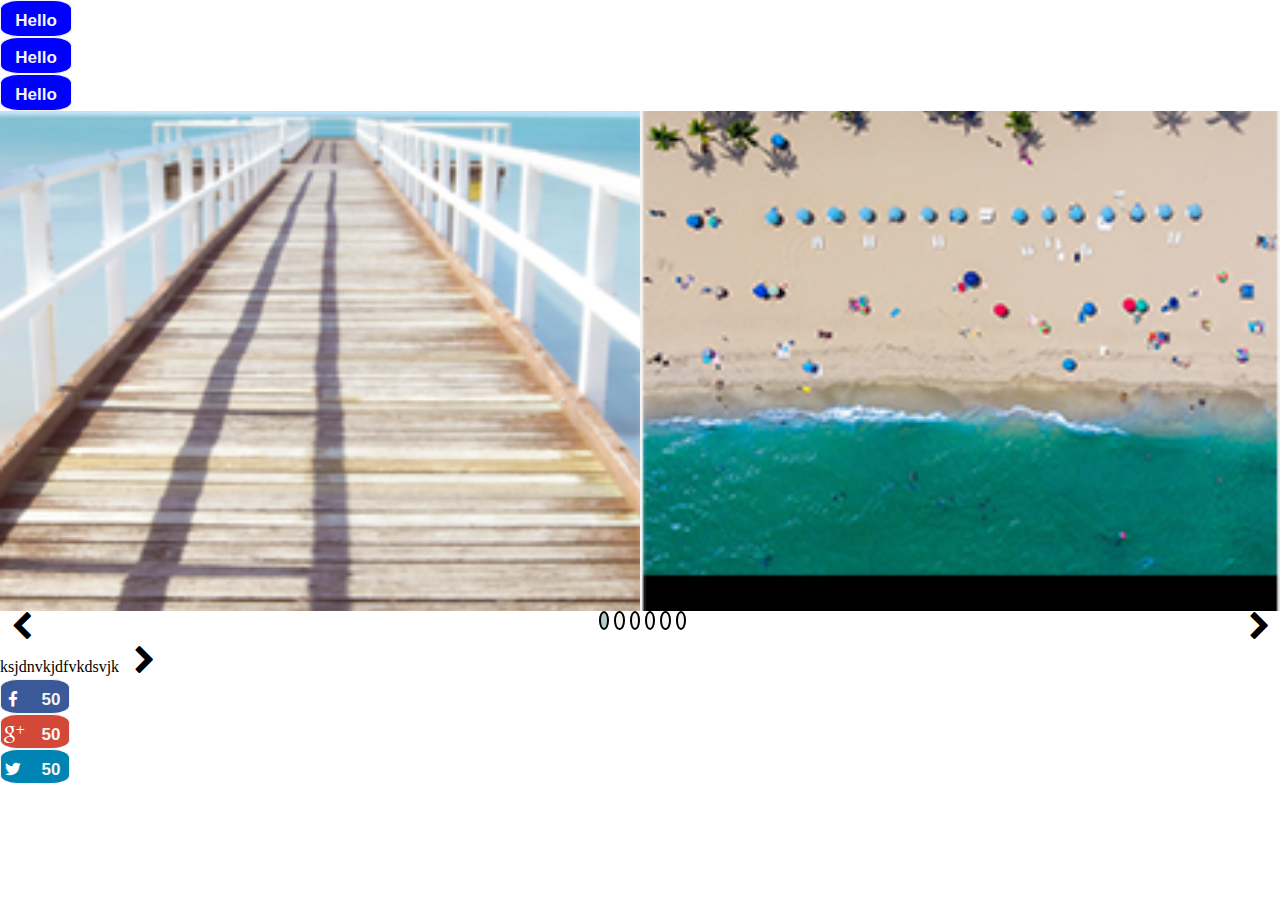
==== index.html @ 5ac3c7b3 "css for slider having dots and arrows is done" ====
<!DOCTYPE html>
<html lang="en">
<head>
	<meta charset="UTF-8">
	<title>Document</title>
	<link rel="stylesheet" href="css/soha.css">
	<link rel="stylesheet" href="css/SohaFontello.css">
</head>
<body>
<div class="mybutton">Hello</div>
<div class="mybutton">Hello</div>

<div class="mybutton">Hello</div>


	<div class="myslider" data-show-slides=2  data-arrows="true" data-dots="true">
		<div class="images_container" >
			<div class="slide" style="background-image: url(img/blog/post1.png)"></div>
			<div class="slide" style="background-image: url(img/blog/post2.png)"></div>
			<div class="slide" style="background-image: url(img/blog/post3.png)"></div>
			<div class="slide" style="background-image: url(img/blog/post4.png)"></div>
			<div class="slide" style="background-image: url(img/blog/post5.png)"></div>
			<div class="slide" style="background-image: url(img/blog/post5.png)"></div>

 </div></div>
	<div>
		ksjdnvkjdfvkdsvjk
		<i class="icon-right-open"></i>
	</div>
<!-- Facebook button -->
	<button class="mybutton facebook">
	<i class="icon-facebook white"></i><span class="button-span">50</span>
	<div class="clear"></div>
	</button>
<!-- end of facebook button -->

<!-- Google button -->
	<button class="mybutton google">
	<i class="icon-gplus white"></i><span class="button-span">50</span>
	<div class="clear"></div>
	</button>
<!-- end of facebook button -->

<!-- Twitter button -->
	<button class="mybutton twitter">
	<i class="icon-twitter white"></i><span class="button-span">50</span>
	<div class="clear"></div>
	</button>
<!-- end of facebook button -->

	<script src="js/jquery.js"></script>
	<script src="js/soha.js"></script>
</body>
</html>
---- css/soha.css ----
.myslider{
	overflow: hidden;
}

*{
	padding: 0 0 ;
	margin:  0 0;
}
.images_container{
	position: relative;
	transition: right .7s;
	right: 0;
}

.slide{
	float: left;
	height: 500px;
	background-size: cover;
	background-position: 50%;
	display: inline;
/*	margin-left: 1%;*/
}

.clear{
	clear: both;
}

.slider_nav{
	text-align: center;
	margin-top: 10px;
}

button{
	font-size: 20px;
}

.button--secondary{
	background: white;
	color: red;
}
/*css of dots */
ol{
        list-style= none;
        width:100%;
    }
    ol li{
        background: #888;
        border-radius: 50%;
        display: inline-block;
        width:20px;
        height:20px;
        cursor: pointer;
    }

.mybutton{
	display:block;
    width:70px;
    height:35px;
    line-height:40px;
    border: 1px solid;
	vertical-align: middle;
    border-radius: 25% ;
    color:#f5f5f5;
    text-align:center;
    text-decoration:none;
    background: blue;
    font-size:17px;
    font-weight:bold;
    font-family: Arial, Helvetica, sans-serif;

}

button.facebook{
	background-color: #3b5998;
}
button.twitter{
	background-color: #0084b4;
}
button.google{
	background-color: #d34836;
}

i.white {
	color:white;
	float: left;
}
.button-span{
	margin-left: 8px;
}

.slider-right-button1{
	height: 30px;
	width: 30px;
	border:1px solid black;
	border-radius: 50%;
	opacity: 0.5;
	background-color: grey;
	margin-left: 10px;

}
.slider-left-button1{

}
i.icon-right-circle{
	background-color: white;
	font-size: 40px;
	position: absolute;
	left:75%;
	transform: translateX(-50%);
	-webkit-transform: translateX(-50%);

}
i.icon-right-open{
	font-size: 30px;
}

i.icon-left-open{
	font-size: 30px;
}
.arrows-holder{
	 position:relative;
	 opacity: 0.5;

}

/******* css of dots ****/
.ol-dots{	 
        display: inline;
        margin-top: 10px;
        
    }
 .li-dots{
        background: #f5f5f0;
        border: 2px solid #000;
        border-radius: 100%;
        display: inline-block;
        width:0.5%;
        height:15px;
        cursor: pointer;
        margin-left: 5px;
    }
    .wrapper {
        text-align: center;
        position: relative;
        border-top: 1px;
    }
/*   end of dots css*/
.prev{
	display: inline;
	float: left;
}
.next{
	display: inline;
	float: right;
}
---- css/SohaFontello.css ----
@font-face {
  font-family: 'fontello';
  src: url('../font/fontello.eot?43782240');
  src: url('../font/fontello.eot?43782240#iefix') format('embedded-opentype'),
       url('../font/fontello.woff2?43782240') format('woff2'),
       url('../font/fontello.woff?43782240') format('woff'),
       url('../font/fontello.ttf?43782240') format('truetype'),
       url('../font/fontello.svg?43782240#fontello') format('svg');
  font-weight: normal;
  font-style: normal;
}
/* Chrome hack: SVG is rendered more smooth in Windozze. 100% magic, uncomment if you need it. */
/* Note, that will break hinting! In other OS-es font will be not as sharp as it could be */
/*
@media screen and (-webkit-min-device-pixel-ratio:0) {
  @font-face {
    font-family: 'fontello';
    src: url('../font/fontello.svg?43782240#fontello') format('svg');
  }
}
*/
 
 [class^="icon-"]:before, [class*=" icon-"]:before {
  font-family: "fontello";
  font-style: normal;
  font-weight: normal;
  speak: none;
 
  display: inline-block;
  text-decoration: inherit;
  width: 1em;
  margin-right: .2em;
  text-align: center;
  /* opacity: .8; */
 
  /* For safety - reset parent styles, that can break glyph codes*/
  font-variant: normal;
  text-transform: none;
 
  /* fix buttons height, for twitter bootstrap */
  line-height: 1em;
 
  /* Animation center compensation - margins should be symmetric */
  /* remove if not needed */
  margin-left: .2em;
 
  /* you can be more comfortable with increased icons size */
  /* font-size: 120%; */
 
  /* Font smoothing. That was taken from TWBS */
  -webkit-font-smoothing: antialiased;
  -moz-osx-font-smoothing: grayscale;
 
  /* Uncomment for 3D effect */
  /* text-shadow: 1px 1px 1px rgba(127, 127, 127, 0.3); */
}
 
.icon-google:before { content: '\e800'; } /* '' */
.icon-gplus:before { content: '\e801'; } /* '' */
.icon-right-circle:before { content: '\e802'; } /* '' */
.icon-left-circle:before { content: '\e803'; } /* '' */
.icon-right-open:before { content: '\e804'; } /* '' */
.icon-left-open:before { content: '\e805'; } /* '' */
.icon-facebook:before { content: '\f09a'; } /* '' */
.icon-twitter:before { content: '\f309'; } /* '' */
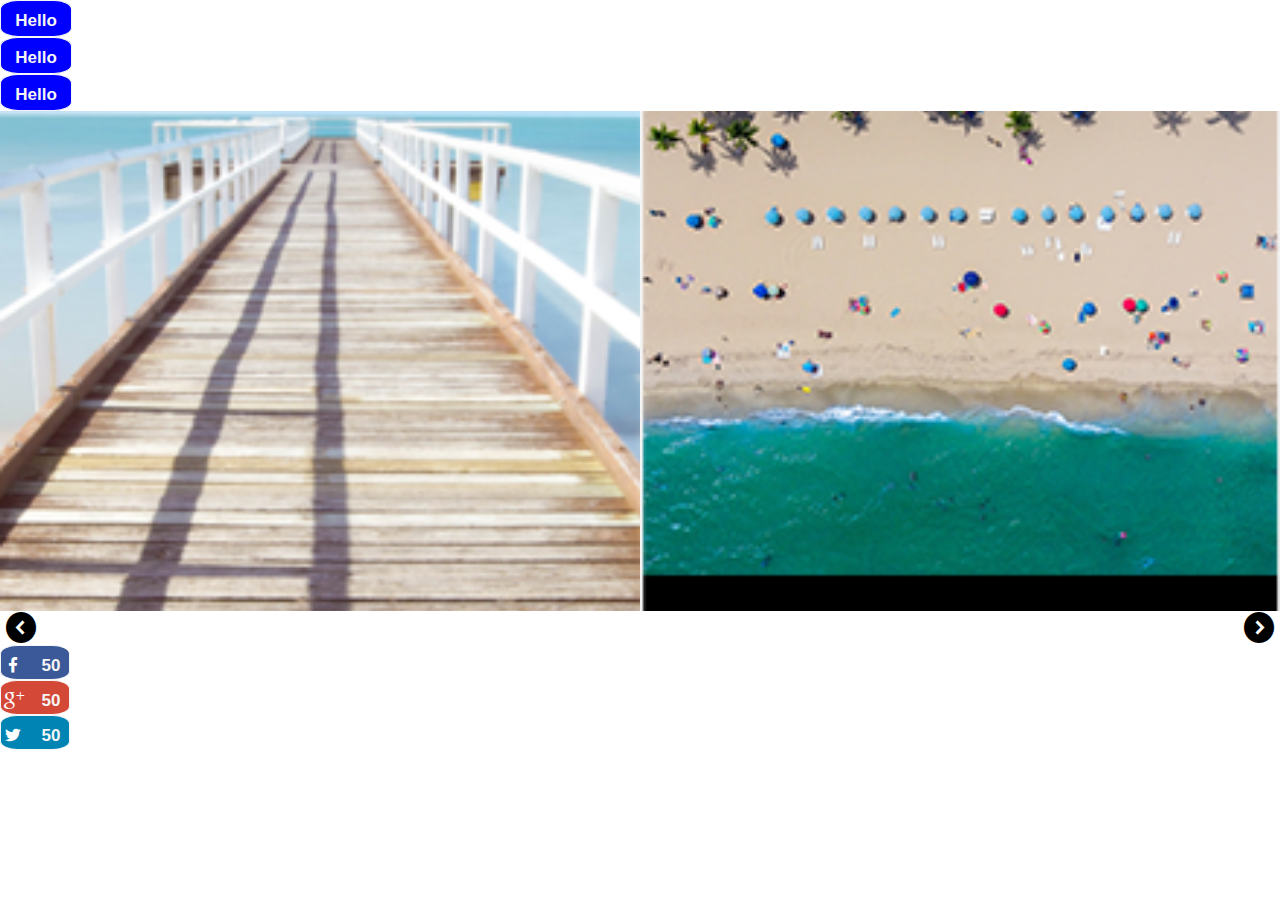
==== commit b8393696: "fixed the shape of the slider buttons" ====
--- a/index.html
+++ b/index.html
@@ -13,7 +13,8 @@
 <div class="mybutton">Hello</div>
 
 
-	<div class="myslider" data-show-slides=2  data-arrows="true" data-dots="true">
+	<div class="myslider" data-show-slides=2  data-arrows='true'>
+	<!-- data-arrows='true' data-dots='true' -->
 		<div class="images_container" >
 			<div class="slide" style="background-image: url(img/blog/post1.png)"></div>
 			<div class="slide" style="background-image: url(img/blog/post2.png)"></div>
@@ -22,11 +23,11 @@
 			<div class="slide" style="background-image: url(img/blog/post5.png)"></div>
 			<div class="slide" style="background-image: url(img/blog/post5.png)"></div>
 
- </div></div>
-	<div>
-		ksjdnvkjdfvkdsvjk
-		<i class="icon-right-open"></i>
-	</div>
+ </div>
+<!--  		<div class='slider_nav'><i class='prev icon-left-circle'></i><i class='next icon-right-circle'></i></div>
+ -->
+ </div>
+	
 <!-- Facebook button -->
 	<button class="mybutton facebook">
 	<i class="icon-facebook white"></i><span class="button-span">50</span>
--- a/css/soha.css
+++ b/css/soha.css
@@ -20,6 +20,7 @@
 	display: inline;
 /*	margin-left: 1%;*/
 }
+
 
 .clear{
 	clear: both;
@@ -102,12 +103,21 @@
 
 }
 i.icon-right-circle{
-	background-color: white;
-	font-size: 40px;
-	position: absolute;
+/*	background-color: white;
+*/	font-size: 30px;
+	/*position: absolute;
 	left:75%;
 	transform: translateX(-50%);
-	-webkit-transform: translateX(-50%);
+	-webkit-transform: translateX(-50%);*/
+
+}
+i.icon-left-circle{
+/*	background-color: white;
+*/	font-size: 30px;
+	/*position: absolute;
+	left:75%;
+	transform: translateX(-50%);
+	-webkit-transform: translateX(-50%);*/
 
 }
 i.icon-right-open{
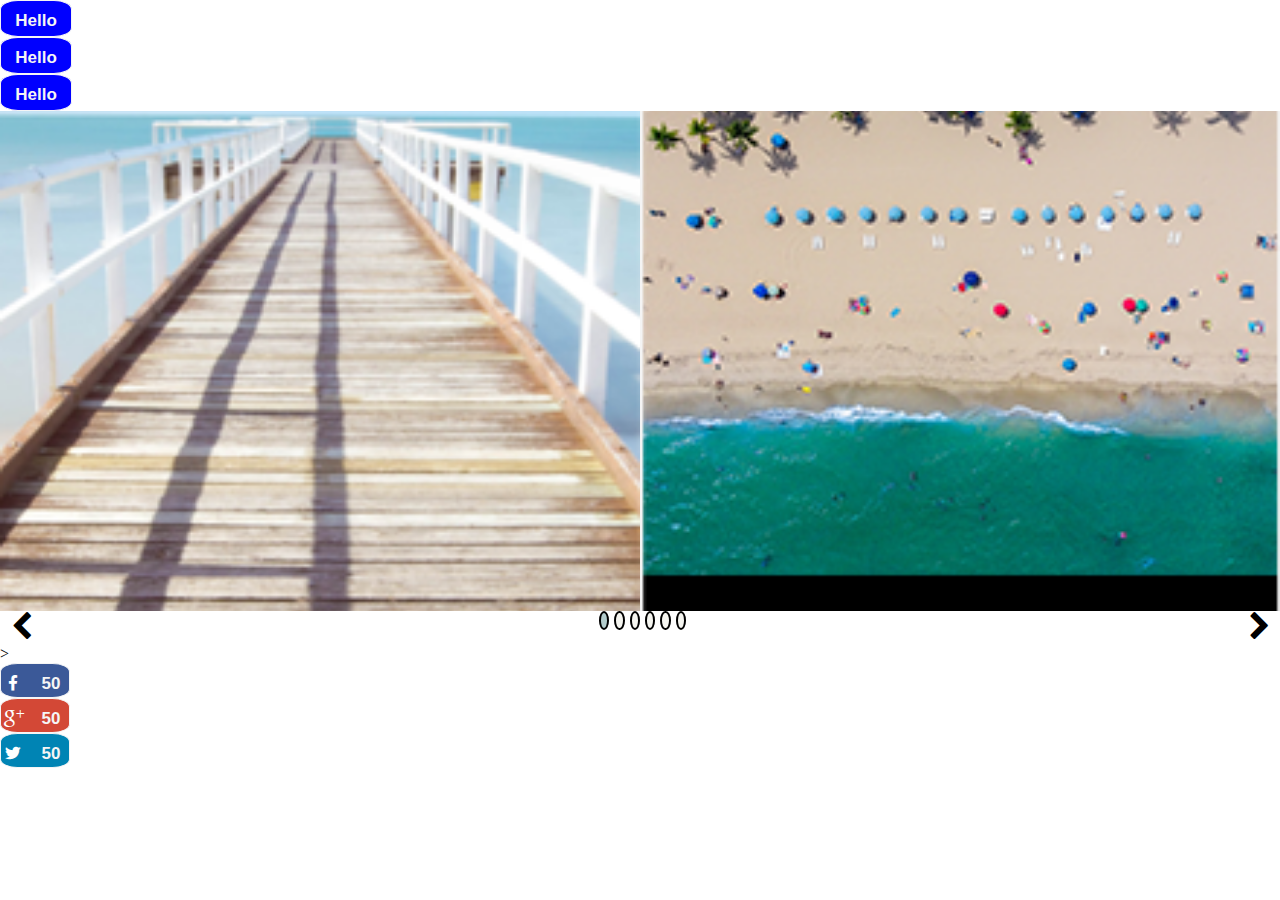
==== commit f82c5d5f: "the arrows alingnment in sliders with arrows only is fixed" ====
--- a/index.html
+++ b/index.html
@@ -13,8 +13,10 @@
 <div class="mybutton">Hello</div>
 
 
-	<div class="myslider" data-show-slides=2  data-arrows='true'>
+	<div class="myslider" data-show-slides=2  data-arrows='true' data-dots='true'>
 	<!-- data-arrows='true' data-dots='true' -->
+<!-- 	 		<div class='slider_nav'><i class='prev icon-left-circle'></i><i class='next icon-right-circle'></i></div>
+ -->
 		<div class="images_container" >
 			<div class="slide" style="background-image: url(img/blog/post1.png)"></div>
 			<div class="slide" style="background-image: url(img/blog/post2.png)"></div>
@@ -23,9 +25,9 @@
 			<div class="slide" style="background-image: url(img/blog/post5.png)"></div>
 			<div class="slide" style="background-image: url(img/blog/post5.png)"></div>
 
- </div>
+ </div></div>>
 <!--  		<div class='slider_nav'><i class='prev icon-left-circle'></i><i class='next icon-right-circle'></i></div>
- -->
+
  </div>
 	
 <!-- Facebook button -->
--- a/css/soha.css
+++ b/css/soha.css
@@ -1,5 +1,6 @@
 .myslider{
 	overflow: hidden;
+	position: relative;
 }
 
 *{
@@ -29,6 +30,10 @@
 .slider_nav{
 	text-align: center;
 	margin-top: 10px;
+	position: absolute;
+    top: 40%;
+    width: 100%;
+    z-index: 1000;
 }
 
 button{
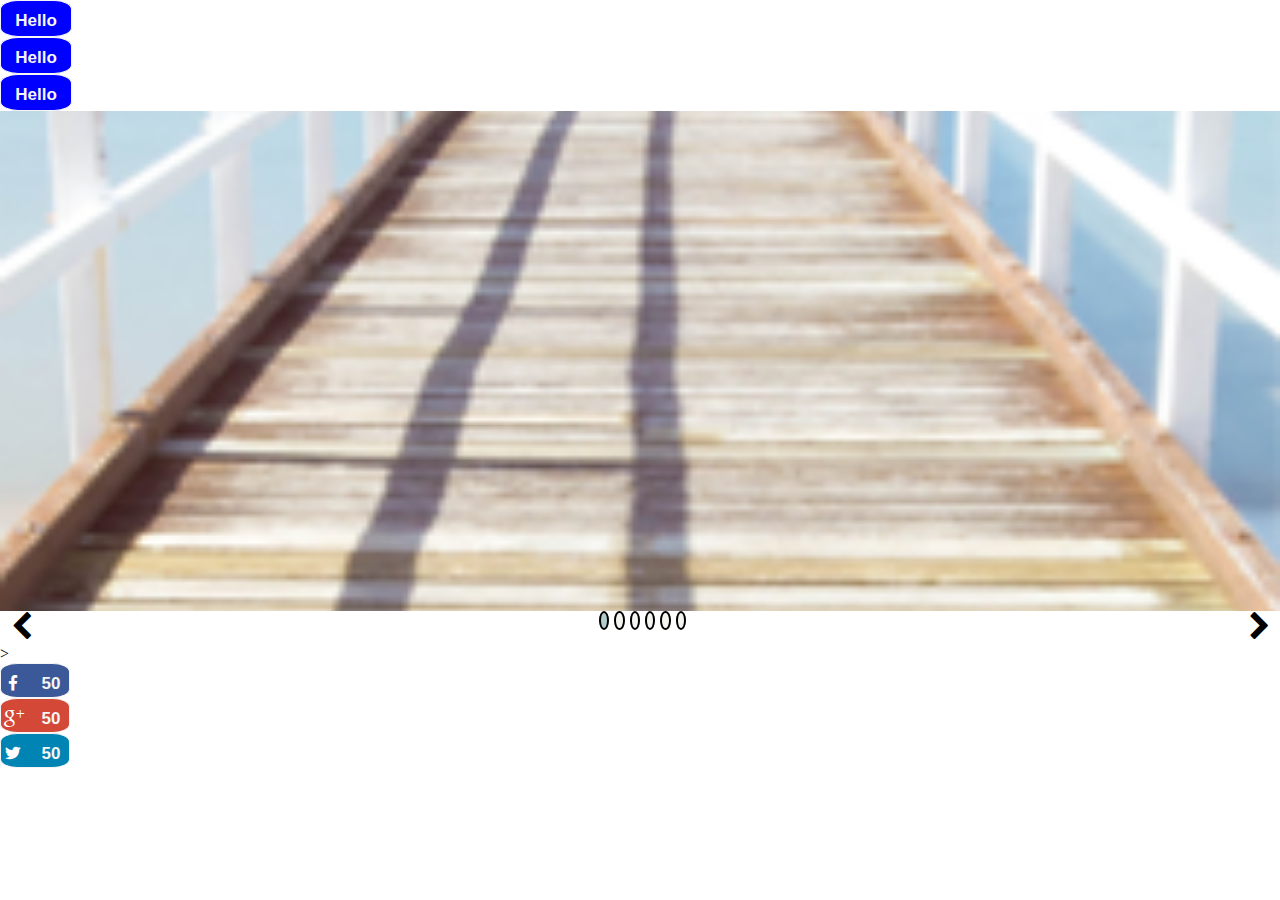
==== commit 57e2f43b: "slider is ready to be used" ====
--- a/index.html
+++ b/index.html
@@ -13,7 +13,7 @@
 <div class="mybutton">Hello</div>
 
 
-	<div class="myslider" data-show-slides=2  data-arrows='true' data-dots='true'>
+	<div class="myslider" data-show-slides=1  data-arrows='true' data-dots='true'>
 	<!-- data-arrows='true' data-dots='true' -->
 <!-- 	 		<div class='slider_nav'><i class='prev icon-left-circle'></i><i class='next icon-right-circle'></i></div>
  -->
--- a/css/soha.css
+++ b/css/soha.css
@@ -22,7 +22,7 @@
 /*	margin-left: 1%;*/
 }
 
-
+s
 .clear{
 	clear: both;
 }
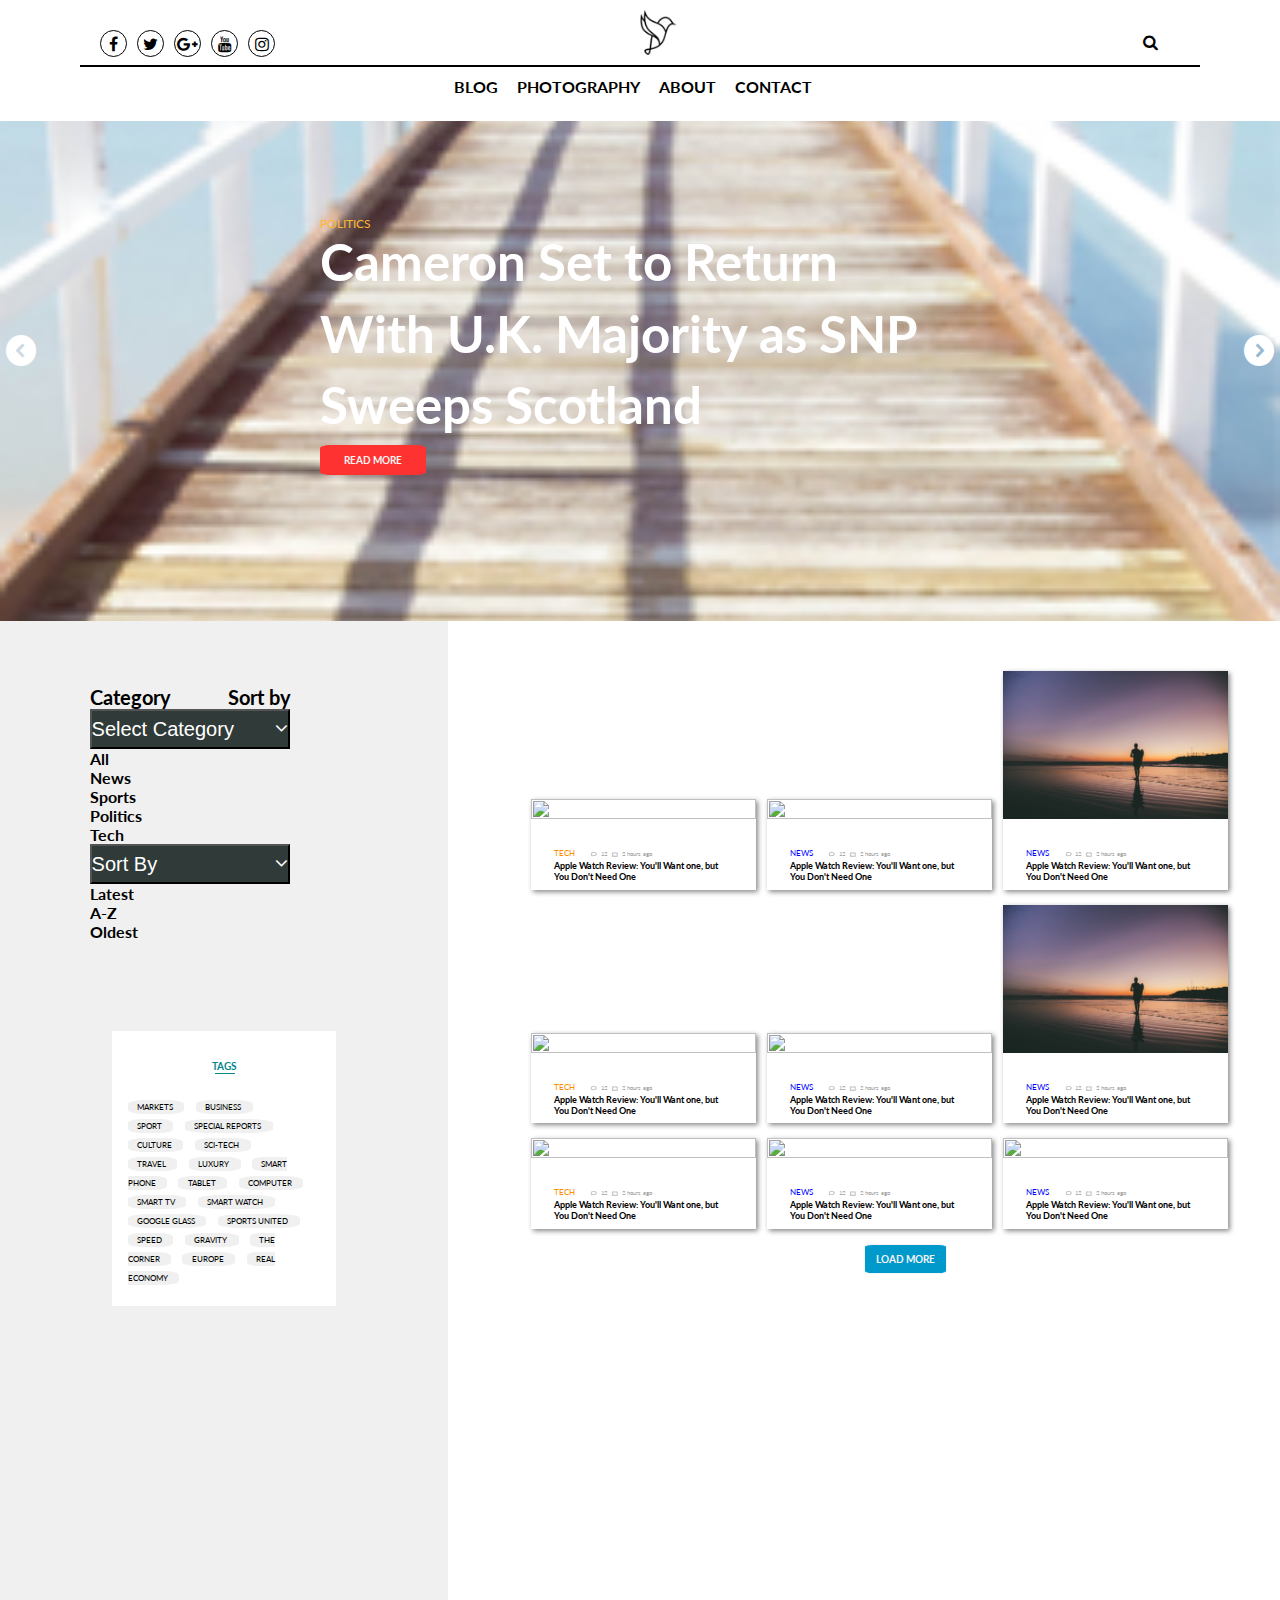
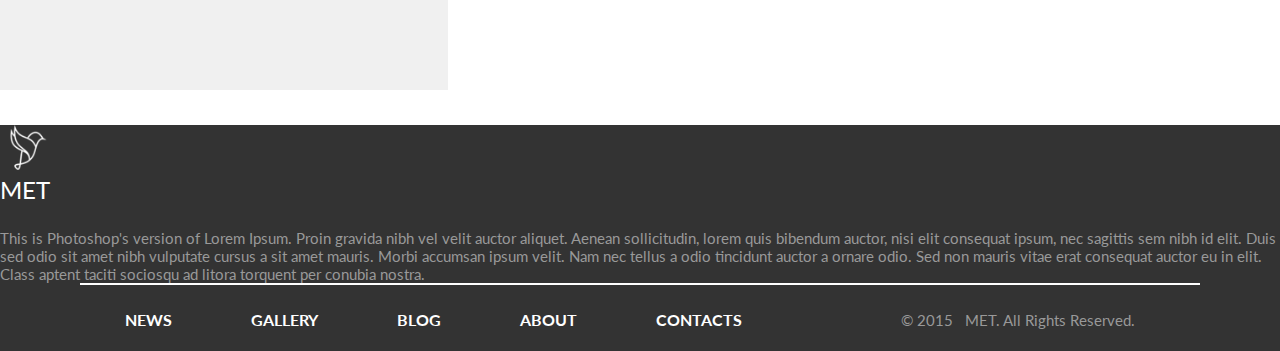
==== commit 5a38b4c4: "blog" ====
--- a/index.html
+++ b/index.html
@@ -1,57 +1,267 @@
 <!DOCTYPE html>
-<html lang="en">
-<head>
-	<meta charset="UTF-8">
-	<title>Document</title>
-	<link rel="stylesheet" href="css/soha.css">
-	<link rel="stylesheet" href="css/SohaFontello.css">
-</head>
-<body>
-<div class="mybutton">Hello</div>
-<div class="mybutton">Hello</div>
-
-<div class="mybutton">Hello</div>
-
-
-	<div class="myslider" data-show-slides=1  data-arrows='true' data-dots='true'>
-	<!-- data-arrows='true' data-dots='true' -->
-<!-- 	 		<div class='slider_nav'><i class='prev icon-left-circle'></i><i class='next icon-right-circle'></i></div>
+<html>
+
+  <head>
+    <meta charset="utf-8">
+    <title>Dropdown Menu</title>
+        <meta http-equiv="x-ua-compatible" content="ie=edge">
+    <meta name="viewport" content="width=device-width, initial-scale=1.0">
+      <link rel="stylesheet" href="https://www.w3schools.com/lib/w3.css">
+    <link rel="stylesheet" href="https://cdnjs.cloudflare.com/ajax/libs/font-awesome/4.7.0/css/font-awesome.min.css">
+    <link rel="stylesheet" href="css/foundation.css">
+    <link rel="stylesheet" href="css/menrit.css">
+    <link rel="stylesheet" href="css/soha.css">
+    <link rel="stylesheet" href="css/menna.css">
+    <link rel="stylesheet" href="css/amir.css">
+    <link rel="stylesheet" href="css/SohaFontello.css">
+    <link rel="stylesheet" href="fontAwesome/css/font-awesome.min.css">
+    <link rel="stylesheet" href="font-awesome/css/font-awesome.css">
+    <link rel="stylesheet" href="fontello-cf40e9a6/css/fontello.css">
+    <link href="https://fonts.googleapis.com/css?family=Lato" rel="stylesheet">
+  </head>
+
+  <body>
+  <div class="header">
+  <div class="header__social-list">
+    <div class="header__social-item"><a href="" class="fa fa-facebook" aria-hidden="true"></a></div>
+    <div class="header__social-item"><a href="" class="fa fa-twitter" aria-hidden="true"></a></div>
+    <div class="header__social-item"><a href="" class="fa fa-google-plus" aria-hidden="true"></a></div>
+    <div class="header__social-item"><a href="" class="fa fa-youtube" aria-hidden="true"></a></div>
+    <div class="header__social-item"><a href="" class="fa fa-instagram" aria-hidden="true"></a></div>
+  </div>
+  <div class="header__search">
+    <span class="fa fa-search header__search-icon" aria-hidden="true"></span>
+    <input type="search" class="header__search-input"/>
+  </div>
+  <div class="logo logo--header"></div>
+  <div class="line-separator line-separator--header"></div>
+  <div class="header__links">
+    <a class="header__links-item">BLOG</a>
+    <a class="header__links-item">PHOTOGRAPHY</a>
+    <a class="header__links-item">ABOUT</a>
+    <a class="header__links-item">CONTACT</a>
+  </div>
+</div>
+
+  <div class="myslider" data-show-slides=1  data-arrows='true'>
+  <!-- data-arrows='true' data-dots='true' -->
+<!--      <div class='slider_nav'><i class='prev icon-left-circle'></i><i class='next icon-right-circle'></i></div>
  -->
-		<div class="images_container" >
-			<div class="slide" style="background-image: url(img/blog/post1.png)"></div>
-			<div class="slide" style="background-image: url(img/blog/post2.png)"></div>
-			<div class="slide" style="background-image: url(img/blog/post3.png)"></div>
-			<div class="slide" style="background-image: url(img/blog/post4.png)"></div>
-			<div class="slide" style="background-image: url(img/blog/post5.png)"></div>
-			<div class="slide" style="background-image: url(img/blog/post5.png)"></div>
-
- </div></div>>
-<!--  		<div class='slider_nav'><i class='prev icon-left-circle'></i><i class='next icon-right-circle'></i></div>
-
- </div>
-	
-<!-- Facebook button -->
-	<button class="mybutton facebook">
-	<i class="icon-facebook white"></i><span class="button-span">50</span>
-	<div class="clear"></div>
-	</button>
-<!-- end of facebook button -->
-
-<!-- Google button -->
-	<button class="mybutton google">
-	<i class="icon-gplus white"></i><span class="button-span">50</span>
-	<div class="clear"></div>
-	</button>
-<!-- end of facebook button -->
-
-<!-- Twitter button -->
-	<button class="mybutton twitter">
-	<i class="icon-twitter white"></i><span class="button-span">50</span>
-	<div class="clear"></div>
-	</button>
-<!-- end of facebook button -->
-
-	<script src="js/jquery.js"></script>
-	<script src="js/soha.js"></script>
-</body>
-</html>+    <div class="images_container" >
+      <div class="slide" style="background-image: url(img/blog/post1.png)">
+      <div class="text-margin">
+        <p class="orange">POLITICS</p>
+        <h1 class ="white-font white-font--margin">Cameron Set to Return</h1>
+        <h1 class = "white-font"> With U.K. Majority as SNP 
+        <h1 class = "white-font">Sweeps Scotland</h1>
+        <button class = "mybutton mybutton--red">READ MORE</button>
+        </div>
+      </div>
+      <div class="slide" style="background-image: url(img/blog/post2.png)"></div>
+      <div class="slide" style="background-image: url(img/blog/post3.png)">
+        <div class="text-margin">
+        <p class="orange">POLITICS</p>
+        <h1 class ="white-font white-font--margin">Cameron Set to Return</h1>
+        <h1 class = "white-font"> With U.K. Majority as SNP 
+        <h1 class = "white-font">Sweeps Scotland</h1>
+        <button class = "mybutton mybutton--red">READ MORE</button>
+        </div>
+      </div>
+      <div class="slide" style="background-image: url(img/blog/post4.png)">
+        <div class="text-margin">
+        <p class="orange">POLITICS</p>
+        <h1 class ="white-font white-font--margin">Cameron Set to Return</h1>
+        <h1 class = "white-font"> With U.K. Majority as SNP 
+        <h1 class = "white-font">Sweeps Scotland</h1>
+        <button class = "mybutton mybutton--red">READ MORE</button>
+        </div>
+      </div>
+      <div class="slide" style="background-image: url(img/blog/post5.png)"></div>
+      <div class="slide" style="background-image: url(img/blog/post5.png)"></div>
+
+ </div></div>
+
+  <div class="clear"></div>
+
+<div class="left-bar">
+<div class = "drop">
+  <h3>Category</h3>
+  <h3>Sort by</h3>
+    <div class="dropdown ">
+      <div class="btn ">
+        <button class="dropbtn " data-modal-btn="btn1">Select Category
+      </button>   
+
+      </div>
+
+      <ul class="dropdownlist" data-modal="btn1">
+        <li><a >All</a></li>
+        <li><a >News</a></li>
+        <li><a >Sports</a></li>
+        <li><a >Politics</a></li>
+        <li><a >Tech</a></li>
+      </ul>
+    </div>
+
+    <div class="dropdown dropdown--right">
+      <div class="btn ">
+        <button class="dropbtn" data-modal-btn="btn2">Sort By
+      </button>    <div class ="clear"></div>
+
+      </div>
+
+      <ul class="dropdownlist" data-modal="btn2">
+        <li><a >Latest</a></li>
+        <li><a>A-Z</a></li>
+        <li><a>Oldest</a></li>
+        <!-- <li><a href="#">Politics</a></li>
+        <li><a href="#">Tech</a></li> -->
+      </ul>
+    </div>
+    <div class ="clear"></div>
+    </div>
+<div class ="tag">
+    <p class = "tag__title">TAGS</p>
+    <div class = "tag__center">
+    <span class ="tag__oval">MARKETS</span>
+    <span class ="tag__oval">BUSINESS</span>
+    <span class ="tag__oval">SPORT</span>
+    <span class ="tag__oval">SPECIAL REPORTS</span>
+    <span class ="tag__oval">CULTURE</span>
+    <span class ="tag__oval">SCI-TECH</span>
+    <span class ="tag__oval">TRAVEL</span>
+    <span class ="tag__oval">LUXURY</span>
+    <span class ="tag__oval">SMART PHONE</span>
+    <span class ="tag__oval">TABLET</span>
+    <span class ="tag__oval">COMPUTER</span>
+    <span class ="tag__oval">SMART TV</span>
+    <span class ="tag__oval">SMART WATCH</span>
+    <span class ="tag__oval">GOOGLE GLASS</span>
+    <span class ="tag__oval">SPORTS UNITED</span>
+    <span class ="tag__oval">SPEED</span>
+    <span class ="tag__oval">GRAVITY</span>
+    <span class ="tag__oval">THE CORNER</span>
+    <span class ="tag__oval">EUROPE</span>
+    <span class ="tag__oval">REAL ECONOMY</span>
+    </div>
+  </div>
+
+  </div>
+  <div class= "right-bar">
+      <div class="tiles">
+  <div class = "tiles__tile tiles__tile--blog">
+    <img class = "tile__img" src="img/img1.jpg" alt="">
+    <ul class = "tile__ul tile__ul--blog">
+      <li class = "ul__li ul__li--type">TECH</li>
+      <li class = "ul__li ul__li--details icon-comment"> 12</li>
+      <li class = "ul__li ul__li--details icon-calendar"> 2 hours ago</li>
+    </ul>
+    <p class = "tile__p tile__p--blog">Apple Watch Review: You'll Want one, but You Don't Need One</p>
+  </div>
+    <div class = "tiles__tile tiles__tile--blog">
+    <img class = "tile__img" src="img/img2.jpg" alt="">
+    <ul class = "tile__ul tile__ul--blog">
+      <li class = "ul__li ul__li--type">NEWS</li>
+      <li class = "ul__li ul__li--details icon-comment"> 12</li>
+      <li class = "ul__li ul__li--details icon-calendar"> 2 hours ago</li>
+    </ul>
+    <p class = "tile__p tile__p--blog">Apple Watch Review: You'll Want one, but You Don't Need One</p>
+  </div>
+    <div class = "tiles__tile tiles__tile--blog">
+    <img class = "tile__img" src="img/img3.jpg" alt="">
+    <ul class = "tile__ul tile__ul--blog">
+      <li class = "ul__li ul__li--type">NEWS</li>
+      <li class = "ul__li ul__li--details icon-comment"> 12</li>
+      <li class = "ul__li ul__li--details icon-calendar"> 2 hours ago</li>
+    </ul>
+    <p class = "tile__p tile__p--blog">Apple Watch Review: You'll Want one, but You Don't Need One</p>
+  </div>
+      <div class = "tiles__tile tiles__tile--blog">
+    <img class = "tile__img" src="img/img4.jpg" alt="">
+    <ul class = "tile__ul tile__ul--blog">
+      <li class = "ul__li ul__li--type">TECH</li>
+      <li class = "ul__li ul__li--details icon-comment"> 12</li>
+      <li class = "ul__li ul__li--details icon-calendar"> 2 hours ago</li>
+    </ul>
+    <p class = "tile__p tile__p--blog">Apple Watch Review: You'll Want one, but You Don't Need One</p>
+  </div>
+      <div class = "tiles__tile tiles__tile--blog">
+    <img class = "tile__img" src="img/img2.jpg" alt="">
+    <ul class = "tile__ul tile__ul--blog">
+      <li class = "ul__li ul__li--type">NEWS</li>
+      <li class = "ul__li ul__li--details icon-comment"> 12</li>
+      <li class = "ul__li ul__li--details icon-calendar"> 2 hours ago</li>
+    </ul>
+    <p class = "tile__p tile__p--blog">Apple Watch Review: You'll Want one, but You Don't Need One</p>
+  </div>
+      <div class = "tiles__tile tiles__tile--blog">
+    <img class = "tile__img" src="img/img3.jpg" alt="">
+    <ul class = "tile__ul tile__ul--blog">
+      <li class = "ul__li ul__li--type">NEWS</li>
+      <li class = "ul__li ul__li--details icon-comment"> 12</li>
+      <li class = "ul__li ul__li--details icon-calendar"> 2 hours ago</li>
+    </ul>
+    <p class = "tile__p tile__p--blog">Apple Watch Review: You'll Want one, but You Don't Need One</p>
+  </div>
+      <div class = "tiles__tile tiles__tile--blog">
+    <img class = "tile__img" src="img/img4.jpg" alt="">
+    <ul class = "tile__ul tile__ul--blog">
+      <li class = "ul__li ul__li--type">TECH</li>
+      <li class = "ul__li ul__li--details icon-comment"> 12</li>
+      <li class = "ul__li ul__li--details icon-calendar"> 2 hours ago</li>
+    </ul>
+    <p class = "tile__p tile__p--blog">Apple Watch Review: You'll Want one, but You Don't Need One</p>
+  </div>
+      <div class = "tiles__tile tiles__tile--blog">
+    <img class = "tile__img" src="img/img2.jpg" alt="">
+    <ul class = "tile__ul tile__ul--blog">
+      <li class = "ul__li ul__li--type">NEWS</li>
+      <li class = "ul__li ul__li--details icon-comment"> 12</li>
+      <li class = "ul__li ul__li--details icon-calendar"> 2 hours ago</li>
+    </ul>
+    <p class = "tile__p tile__p--blog">Apple Watch Review: You'll Want one, but You Don't Need One</p>
+  </div>
+      <div class = "tiles__tile tiles__tile--blog">
+    <img class = "tile__img" src="img/img1.jpg" alt="">
+    <ul class = "tile__ul tile__ul--blog">
+      <li class = "ul__li ul__li--type">NEWS</li>
+      <li class = "ul__li ul__li--details icon-comment"> 12</li>
+      <li class = "ul__li ul__li--details icon-calendar"> 2 hours ago</li>
+    </ul>
+    <p class = "tile__p tile__p--blog">Apple Watch Review: You'll Want one, but You Don't Need One</p>
+  </div>
+  <div class="bottom"><button class="mybutton mybutton--center">LOAD MORE</button></div>
+  </div>
+
+    </div>
+    <div class = "clear"></div>
+    <div class="footer">
+  <div class="row">
+    <div class="small-1 columns">
+      <div class="logo logo--footer"></div>
+      <span class="footer__logo-text">MET</span>
+    </div>
+    <div class="small-11 columns">
+      <p class="footer__paragraph">This is Photoshop's version  of Lorem Ipsum. Proin gravida nibh vel velit auctor aliquet. Aenean sollicitudin, lorem quis bibendum auctor, nisi elit consequat ipsum, nec sagittis sem nibh id elit. Duis sed odio sit amet nibh vulputate cursus a sit amet mauris. Morbi accumsan ipsum velit. Nam nec tellus a odio tincidunt auctor a ornare odio. Sed non  mauris vitae erat consequat auctor eu in elit. Class aptent taciti sociosqu ad litora torquent per conubia nostra.
+      </p>
+    </div>
+  </div>
+  <div class="line-separator line-separator--footer"></div>
+  <div class="footer__links">
+    <a class="footer__links-item">NEWS</a>
+    <a class="footer__links-item">GALLERY</a>
+    <a class="footer__links-item">BLOG</a>
+    <a class="footer__links-item">ABOUT</a>
+    <a class="footer__links-item">CONTACTS</a>
+    <span class="footer__copyrights">&copy; 2015 &nbsp; MET. All Rights Reserved.</span>
+  </div>
+</div>
+    <script src="js/jquery.js"></script>
+    <script src="js/foundation.js"></script>
+    <script src="js/menrit.js"></script>
+    <script src="js/soha.js"></script>
+    <script src="js/menna.js"></script>
+
+  </body>
+
+</html>
--- a/css/menrit.css
+++ b/css/menrit.css
@@ -0,0 +1,175 @@
+.dropdown button {
+  background-color: #303B39;
+  color: white;
+  height: 40px;
+  width: 200px;
+  text-align: left;
+}
+
+.dropdown button::after {
+  font-family: 'FontAwesome';
+  content: '\f107';
+  float: right;
+}
+
+.dropdown::after {
+  clear: both;
+}
+
+.dropdownlist {
+  list-style: none;
+}
+
+.dropdownlist a {
+  color: black;
+  font-weight: bold;
+}
+
+.dropdownlist a:hover {
+  color: red;
+}
+
+
+/******************************************************************************/
+
+.banner {
+  background-image: linear-gradient(to right, rgba(128, 0, 128, 0.5), rgba(0, 0, 255, 0.5)), url(../img/home/banner.png);
+  height: 100vh;
+  background-size: cover;
+}
+
+.banner-text {
+  position: absolute;
+  top: 50%;
+  transform: translateY(-50%);
+  width: 100%;
+  text-align: center;
+}
+
+.banner__btn {
+  text-transform: uppercase;
+  border-radius: 7px;
+  background-color: white;
+  padding: 15px 25px;
+  cursor: pointer;
+  box-shadow: 3px 5px #999;
+  margin-left: 10px;
+}
+
+.banner__btn:hover {
+  background-color: violet;
+  color: white;
+}
+
+.banner__btn:active {
+  background-color: purple;
+  box-shadow: 0 5px #666;
+  transform: translateY(4px);
+}
+
+.banner__btn--red {
+  background-color: red;
+  color: white;
+}
+
+.banner__btn--red:hover {
+  background-color: pink;
+}
+
+.authors {
+  margin-top: 15px;
+  background-color: #ccc;
+  padding: 30px;
+  text-align: center;
+}
+
+.authors__container {
+  max-width: 800px;
+  margin: 0 auto;
+}
+
+.authors__p {
+  text-align: left;
+  font-size: 25px;
+}
+
+.authors::after {
+  clear: both;
+}
+
+.author {
+  box-shadow: 0.5px 0.5px 1px #888888;
+  width: 15%;
+  height: 50%;
+  font-family: 'Lato', sans-serif;
+  display: inline-block;
+  transform-style: preserve-3d;
+  transition: all 1.0s linear;
+  position: relative;
+  margin-bottom: 20px;
+  margin-left: 25px;
+}
+
+.author:hover {
+  transform: rotateY(180deg);
+  backface-visibility: hidden;
+  box-shadow: -5px 5px 5px #aaa;
+}
+
+.face {
+  /*position: absolute;*/
+  width: 100%;
+  height: 100%;
+  backface-visibility: hidden;
+}
+
+.face.back {
+  display: block;
+  transform: rotateY(180deg);
+  box-sizing: border-box;
+  padding: 10px;
+  color: white;
+  text-align: center;
+  background-color: #aaa;
+}
+
+.author__p {
+  padding: 0;
+  font-size: 0.9vw;
+  text-align: center;
+  color: #4B0082;
+  position: relative;
+}
+
+.author__p:after {
+  content: "";
+  position: absolute;
+  width: 7%;
+  border-top: 1px solid #4B0082;
+  bottom: -10%;
+  left: 45%;
+}
+
+.author__img {
+  width: 60%;
+  height: 50%;
+  border-radius: 50%;
+  position: relative;
+  display: block;
+  margin-left: auto;
+  margin-top: 5%;
+  margin-right: auto;
+}
+
+.author__name {
+  text-align: center;
+  font-size: 2vw;
+}
+
+.authors__bullets i {
+  margin-left: 10px;
+  cursor: pointer;
+}
+
+
+}
--- a/css/soha.css
+++ b/css/soha.css
@@ -22,7 +22,7 @@
 /*	margin-left: 1%;*/
 }
 
-s
+
 .clear{
 	clear: both;
 }
@@ -60,22 +60,29 @@
 
 .mybutton{
 	display:block;
-    width:70px;
-    height:35px;
-    line-height:40px;
+    width:11%;
+    height:10%;
+    line-height:28px;
     border: 1px solid;
 	vertical-align: middle;
-    border-radius: 25% ;
+    border-radius: 10% ;
     color:#f5f5f5;
     text-align:center;
     text-decoration:none;
     background: blue;
-    font-size:17px;
+    font-size:0.8vw;
+
+
     font-weight:bold;
-    font-family: Arial, Helvetica, sans-serif;
+    font-family: 'Lato', sans-serif;
 
 }
-
+ .mybutton--center{
+	margin-left: auto;
+ 	margin-right: auto;
+ 	background-color: #0099CC;
+ 	margin-bottom: 1%;
+ }
 button.facebook{
 	background-color: #3b5998;
 }
@@ -110,6 +117,7 @@
 i.icon-right-circle{
 /*	background-color: white;
 */	font-size: 30px;
+	color: white;
 	/*position: absolute;
 	left:75%;
 	transform: translateX(-50%);
@@ -119,6 +127,7 @@
 i.icon-left-circle{
 /*	background-color: white;
 */	font-size: 30px;
+	color: white;
 	/*position: absolute;
 	left:75%;
 	transform: translateX(-50%);
--- a/css/menna.css
+++ b/css/menna.css
@@ -0,0 +1,208 @@
+*{ margin:0;
+ padding:0 }
+
+ h3{
+ 	display: inline-block;
+ 	margin-right: 15%;
+ 	font-size: 1.6vw;
+ 
+ }
+ .white-font{
+	color: white;
+	font-size: 4vw;
+	font-family: 'Lato', sans-serif;
+	margin-bottom: 1%;
+}
+.white-font--margin{
+	margin-top: 0%;
+
+}
+.mybutton--red{
+	background-color: #ff3232;
+	border-color: #ff3232;
+
+}
+.text-margin{
+	margin-left: 25%;
+}
+.orange{
+	font-size: 0.9vw;
+	color: #ffb732;
+	margin-top: 10%;
+	margin-bottom: 0%;
+}
+ .drop{
+ 	margin-left: 20%;
+ }
+.dropdown{
+	width: 100%;
+	height: 70%;
+}
+.left-bar{
+	float: left;
+padding-top: 5%;
+background-color: #F0F0F0;
+width: 35%;
+padding-bottom: 30%;
+}
+.right-bar{
+	width: 65%;
+	float: right;
+
+
+}
+.bottom{
+	margin-bottom: 5%;
+}
+.tiles{
+margin-right: auto;
+padding-left: 10%;
+padding-top: 6%;
+margin-bottom: 1%;
+}
+/* tile 1 ( tile of blog page)*/
+.tiles__tile{
+margin-bottom: 2%;
+ width: 30%;
+ height: 50%;
+ font-family: 'Lato', sans-serif;
+ display: inline-block; 
+ margin-right: 1%;
+ padding-bottom: 1%;
+ 
+}
+.tiles__tile--blog{
+ box-shadow: 2px 2px 5px #888888;
+}
+.tile__img{
+width: 100%;
+height: 75%;
+position: relative;
+}
+.tile__ul{
+	margin-left: -10%;
+	margin-top: 8%;
+	margin-bottom: 5%;
+	margin-left: 0%;
+
+}
+.tile__ul--blog{
+margin-bottom: -4%;
+}
+.ul__li{
+	list-style-type: none;
+	display: inline-block;
+	margin-bottom: 5%; 
+
+}
+.ul__li--type{
+font-size: 0.6vw;
+margin-right: 5%;
+margin-left: 10%;
+}
+.ul__li--details{
+font-size: 0.5vw;
+color: #A9A9A9;
+margin-right: 1%
+margin-bottom: 0%;
+}
+.tile__p{
+	padding: 0;
+	font-weight: bold;
+    font-size: 0.7vw;
+    margin-left: 0%;
+    margin-bottom: 0%;
+    position: relative;
+
+}
+.tile__p--blog{
+    margin-right: 10%;
+    margin-left: 10%;
+}
+/* tile of article page*/
+.tiles__tile--article{
+	border-bottom: 1px solid #A9A9A9;
+
+
+}
+/* tile2 (tile of the home page)*/
+.author{
+ box-shadow: 0.5px 0.5px 1px #888888;
+ width: 15%;
+ height: 20%;
+ font-family: 'Lato', sans-serif;
+
+}
+
+.author__p{
+padding: 0;
+font-size: 0.9vw;
+text-align: center;
+color:#4B0082;
+position: relative;
+
+}
+.author__p:after{
+   content:"";
+   position:absolute;
+   width:7%;
+   border-top:1px solid #4B0082;
+   bottom:-10%;
+   left:45%;
+}
+.author__img{
+	width: 60%;
+	height: 50%;
+	border-radius: 50%;
+	position: relative;
+	display:block;
+	margin-left: auto;
+	margin-top: 5%;
+    margin-right: auto;
+}
+.author__name{
+text-align: center;
+font-size: 2vw;
+
+}
+.tag{
+margin-top: 20%;
+margin-left: auto;
+margin-right: auto;
+ width: 50%;
+ height: 50%;
+ background-color: white;
+ font-family: 'Lato', sans-serif;
+padding-top: 3%;
+}
+.tag__title{
+	text-align: center;
+	color: #00868B;
+	font-size: 0.8vw;
+	position: relative;
+	padding-top: 7%;
+	font-weight: bold;
+	margin-bottom: 10%;
+}
+.tag__title:after{
+   content:"";
+   position:absolute;
+   width:9%;
+   border-top:1px solid #00868B;
+   bottom:-10%;
+   left:46%;
+
+}
+.tag__oval{
+	border-radius: 30%;
+	font-size: 0.6vw;
+	background-color: #F0F0F0;
+	margin-right: 4%;
+	padding: 1% 5%;
+	padding-right: 6%;
+}
+.tag__center{
+	margin-left:7%;
+	margin-right: 9%;
+	padding-bottom: 10%;
+}--- a/css/amir.css
+++ b/css/amir.css
@@ -0,0 +1,265 @@
+body {
+  font-family: 'Lato', sans-serif !important;
+}
+
+.header {
+  margin-top: 10px;
+}
+
+.header__social-list {
+  float: left;
+  margin: 20px 0 0 100px;
+}
+
+.header__social-item {
+  width: 25px;
+  height: 25px;
+  border: 1px solid;
+  border-radius: 50%;
+  float: left;
+  margin-right: 10px;
+  position: relative;
+}
+
+.header__social-item a {
+  position: absolute;
+  top: 50%;
+  left: 50%;
+  transform: translate(-50%, -50%);
+  text-decoration: none;
+  color: black;
+}
+
+.logo {
+  height: 45px;
+  width: 40px;
+  background-repeat: no-repeat;
+  background-size: contain;
+}
+
+.logo--header {
+  background-image: url("../img/logo1.png");
+  position: relative;
+  left: 50%;
+}
+
+.logo--footer {
+  margin: 35px 0 5px 10px;
+  background-image: url("../img/logo2.png");
+}
+
+.header__search {
+  float: right;
+  margin: 20px 100px 0 0;
+}
+
+.header__search:after {
+  clear: both;
+}
+
+.header__search-icon {
+  color: black;
+  cursor: pointer;
+}
+
+.header__search-input {
+  border-radius: 25px;
+  padding: 4px 7px;
+  outline: 0;
+  width: 0;
+  visibility: hidden;
+  transition: width 0.6s;
+}
+
+.searchInput-open {
+  width: 125px;
+  visibility: visible;
+}
+
+.line-separator {
+  border-bottom: 2px solid;
+  margin: 0 80px;
+}
+
+.line-separator--header {
+  color: black;
+  margin-top: 10px;
+}
+
+.line-separator--footer {
+  color: white;
+}
+
+.line-separator--comments {
+  color: rgb(181, 181, 181);
+  margin: 0 150px;
+}
+
+.line-separator--articles {
+  color: rgb(117, 122, 127);
+  margin: 0;
+}
+
+.header__links {
+  text-align: center;
+  margin: 10px 0 25px 0;
+}
+
+.header__links-item {
+  color: black;
+  margin-right: 15px;
+  font-weight: bold;
+}
+
+.banner {
+  background-image: url(../img/article-img1.png);
+  height: 85vh;
+  background-size: cover;
+}
+
+.banner__title {
+  padding: 120px 225px;
+}
+
+.banner__title-small {
+  color: #D4AF37;
+}
+
+.banner__title-big {
+  font-weight: bold;
+  font-size: 425%;
+  line-height: 125%;
+  color: white;
+}
+
+.main-section {}
+
+.left-content {
+  margin-top: 45px;
+}
+
+.left-content__paragraph {
+  margin-bottom: 35px;
+  line-height: 200%;
+}
+
+.left-content__image {
+  margin: 35px 0;
+}
+
+.left-content__title {
+  margin: 50px 0 25px 0;
+  font-weight: bold;
+  font-size: 165%;
+}
+
+.right-content {
+  margin: 35px 0 0 80px;
+}
+
+.right-content__title {
+  margin-bottom: 30px;
+}
+
+.right-content__image {}
+
+.right-content__article {}
+
+.right-content__article-text {
+  margin: 20px 0;
+}
+
+.right-content__article-comments {
+  color: rgb(117, 122, 127);
+  float: left;
+}
+
+.right-content__article-date {
+  color: rgb(117, 122, 127);
+  margin: 0 0 20px 50px;
+}
+
+.footer {
+  background-color: rgb(51, 51, 51);
+  height: 226px;
+}
+
+.footer__paragraph {
+  color: rgb(153, 153, 153);
+  margin-top: 25px;
+  font-size: 95%;
+}
+
+.footer__logo-text {
+  color: white;
+  font-size: 150%;
+}
+
+.footer__links {
+  margin-left: 125px;
+  margin-top: 25px;
+}
+
+.footer__links-item {
+  color: white;
+  margin-right: 75px;
+  font-weight: bold;
+}
+
+.footer__copyrights {
+  color: rgb(153, 153, 153);
+  font-size: 95%;
+  margin-left: 80px;
+}
+
+.comments {
+  background-color: rgb(243, 243, 243);
+  padding: 35px 0 50px 0;
+}
+
+.comments__title {
+  color: rgb(117, 122, 127);
+  font-weight: bold;
+  margin: 0 0 25px 150px;
+}
+
+.comments__item {
+  margin: 25px 150px;
+}
+
+.comments__item-image {
+  border-radius: 50%;
+  float: left;
+}
+
+.comments__item-name {
+  margin-left: 50px;
+  float: left;
+  font-weight: bold;
+}
+
+.comments__item-time {
+  margin-left: 225px;
+  color: rgb(117, 122, 127);
+}
+
+.comments__item-time:after {
+  clear: both;
+}
+
+.comments__item-text {
+  margin-left: 110px;
+  color: rgb(117, 122, 127);
+  font-weight: bold;
+  word-wrap: break-word;
+}
+
+.comments__item-textarea {
+  margin-left: 50px;
+  font-style: italic;
+  border-style: none;
+  outline: 0;
+  background-color: rgb(243, 243, 243);
+  color: rgb(117, 122, 127);
+  resize: none;
+}
--- a/fontello-cf40e9a6/css/fontello.css
+++ b/fontello-cf40e9a6/css/fontello.css
@@ -0,0 +1,59 @@
+@font-face {
+  font-family: 'fontello';
+  src: url('../font/fontello.eot?26066492');
+  src: url('../font/fontello.eot?26066492#iefix') format('embedded-opentype'),
+       url('../font/fontello.woff2?26066492') format('woff2'),
+       url('../font/fontello.woff?26066492') format('woff'),
+       url('../font/fontello.ttf?26066492') format('truetype'),
+       url('../font/fontello.svg?26066492#fontello') format('svg');
+  font-weight: normal;
+  font-style: normal;
+}
+/* Chrome hack: SVG is rendered more smooth in Windozze. 100% magic, uncomment if you need it. */
+/* Note, that will break hinting! In other OS-es font will be not as sharp as it could be */
+/*
+@media screen and (-webkit-min-device-pixel-ratio:0) {
+  @font-face {
+    font-family: 'fontello';
+    src: url('../font/fontello.svg?26066492#fontello') format('svg');
+  }
+}
+*/
+ 
+ [class^="icon-"]:before, [class*=" icon-"]:before {
+  font-family: "fontello";
+  font-style: normal;
+  font-weight: normal;
+  speak: none;
+ 
+  display: inline-block;
+  text-decoration: inherit;
+  width: 1em;
+  margin-right: .2em;
+  text-align: center;
+  /* opacity: .8; */
+ 
+  /* For safety - reset parent styles, that can break glyph codes*/
+  font-variant: normal;
+  text-transform: none;
+ 
+  /* fix buttons height, for twitter bootstrap */
+  line-height: 1em;
+ 
+  /* Animation center compensation - margins should be symmetric */
+  /* remove if not needed */
+  margin-left: .2em;
+ 
+  /* you can be more comfortable with increased icons size */
+  /* font-size: 120%; */
+ 
+  /* Font smoothing. That was taken from TWBS */
+  -webkit-font-smoothing: antialiased;
+  -moz-osx-font-smoothing: grayscale;
+ 
+  /* Uncomment for 3D effect */
+  /* text-shadow: 1px 1px 1px rgba(127, 127, 127, 0.3); */
+}
+ 
+.icon-calendar:before { content: '\e800'; } /* '' */
+.icon-comment:before { content: '\e801'; } /* '' */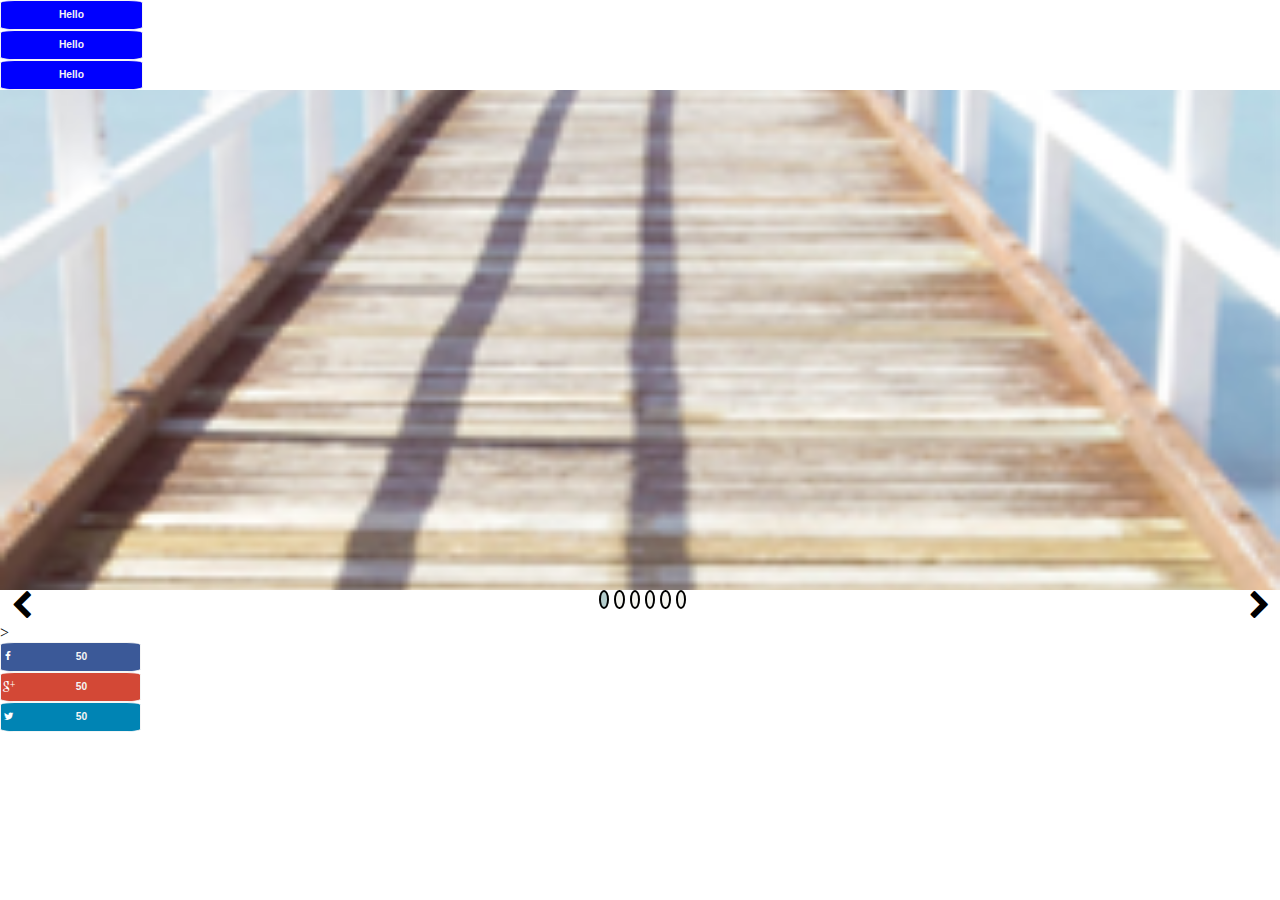
==== commit 92fa4d10: "blogPage" ====
--- a/index.html
+++ b/index.html
@@ -1,267 +1,58 @@
 <!DOCTYPE html>
-<html>
 
-  <head>
-    <meta charset="utf-8">
-    <title>Dropdown Menu</title>
-        <meta http-equiv="x-ua-compatible" content="ie=edge">
-    <meta name="viewport" content="width=device-width, initial-scale=1.0">
-      <link rel="stylesheet" href="https://www.w3schools.com/lib/w3.css">
-    <link rel="stylesheet" href="https://cdnjs.cloudflare.com/ajax/libs/font-awesome/4.7.0/css/font-awesome.min.css">
-    <link rel="stylesheet" href="css/foundation.css">
-    <link rel="stylesheet" href="css/menrit.css">
-    <link rel="stylesheet" href="css/soha.css">
-    <link rel="stylesheet" href="css/menna.css">
-    <link rel="stylesheet" href="css/amir.css">
-    <link rel="stylesheet" href="css/SohaFontello.css">
-    <link rel="stylesheet" href="fontAwesome/css/font-awesome.min.css">
-    <link rel="stylesheet" href="font-awesome/css/font-awesome.css">
-    <link rel="stylesheet" href="fontello-cf40e9a6/css/fontello.css">
-    <link href="https://fonts.googleapis.com/css?family=Lato" rel="stylesheet">
-  </head>
+<html lang="en">
+<head>
+	<meta charset="UTF-8">
+	<title>Document</title>
+	<link rel="stylesheet" href="css/soha.css">
+	<link rel="stylesheet" href="css/SohaFontello.css">
+</head>
+<body>
+<div class="mybutton">Hello</div>
+<div class="mybutton">Hello</div>
 
-  <body>
-  <div class="header">
-  <div class="header__social-list">
-    <div class="header__social-item"><a href="" class="fa fa-facebook" aria-hidden="true"></a></div>
-    <div class="header__social-item"><a href="" class="fa fa-twitter" aria-hidden="true"></a></div>
-    <div class="header__social-item"><a href="" class="fa fa-google-plus" aria-hidden="true"></a></div>
-    <div class="header__social-item"><a href="" class="fa fa-youtube" aria-hidden="true"></a></div>
-    <div class="header__social-item"><a href="" class="fa fa-instagram" aria-hidden="true"></a></div>
-  </div>
-  <div class="header__search">
-    <span class="fa fa-search header__search-icon" aria-hidden="true"></span>
-    <input type="search" class="header__search-input"/>
-  </div>
-  <div class="logo logo--header"></div>
-  <div class="line-separator line-separator--header"></div>
-  <div class="header__links">
-    <a class="header__links-item">BLOG</a>
-    <a class="header__links-item">PHOTOGRAPHY</a>
-    <a class="header__links-item">ABOUT</a>
-    <a class="header__links-item">CONTACT</a>
-  </div>
-</div>
+<div class="mybutton">Hello</div>
 
-  <div class="myslider" data-show-slides=1  data-arrows='true'>
-  <!-- data-arrows='true' data-dots='true' -->
-<!--      <div class='slider_nav'><i class='prev icon-left-circle'></i><i class='next icon-right-circle'></i></div>
+
+	<div class="myslider" data-show-slides=1  data-arrows='true' data-dots='true'>
+	<!-- data-arrows='true' data-dots='true' -->
+<!-- 	 		<div class='slider_nav'><i class='prev icon-left-circle'></i><i class='next icon-right-circle'></i></div>
  -->
-    <div class="images_container" >
-      <div class="slide" style="background-image: url(img/blog/post1.png)">
-      <div class="text-margin">
-        <p class="orange">POLITICS</p>
-        <h1 class ="white-font white-font--margin">Cameron Set to Return</h1>
-        <h1 class = "white-font"> With U.K. Majority as SNP 
-        <h1 class = "white-font">Sweeps Scotland</h1>
-        <button class = "mybutton mybutton--red">READ MORE</button>
-        </div>
-      </div>
-      <div class="slide" style="background-image: url(img/blog/post2.png)"></div>
-      <div class="slide" style="background-image: url(img/blog/post3.png)">
-        <div class="text-margin">
-        <p class="orange">POLITICS</p>
-        <h1 class ="white-font white-font--margin">Cameron Set to Return</h1>
-        <h1 class = "white-font"> With U.K. Majority as SNP 
-        <h1 class = "white-font">Sweeps Scotland</h1>
-        <button class = "mybutton mybutton--red">READ MORE</button>
-        </div>
-      </div>
-      <div class="slide" style="background-image: url(img/blog/post4.png)">
-        <div class="text-margin">
-        <p class="orange">POLITICS</p>
-        <h1 class ="white-font white-font--margin">Cameron Set to Return</h1>
-        <h1 class = "white-font"> With U.K. Majority as SNP 
-        <h1 class = "white-font">Sweeps Scotland</h1>
-        <button class = "mybutton mybutton--red">READ MORE</button>
-        </div>
-      </div>
-      <div class="slide" style="background-image: url(img/blog/post5.png)"></div>
-      <div class="slide" style="background-image: url(img/blog/post5.png)"></div>
+		<div class="images_container" >
+			<div class="slide" style="background-image: url(img/blog/post1.png)"></div>
+			<div class="slide" style="background-image: url(img/blog/post2.png)"></div>
+			<div class="slide" style="background-image: url(img/blog/post3.png)"></div>
+			<div class="slide" style="background-image: url(img/blog/post4.png)"></div>
+			<div class="slide" style="background-image: url(img/blog/post5.png)"></div>
+			<div class="slide" style="background-image: url(img/blog/post5.png)"></div>
 
- </div></div>
+ </div></div>>
+<!--  		<div class='slider_nav'><i class='prev icon-left-circle'></i><i class='next icon-right-circle'></i></div>
 
-  <div class="clear"></div>
+ </div>
+	
+<!-- Facebook button -->
+	<button class="mybutton facebook">
+	<i class="icon-facebook white"></i><span class="button-span">50</span>
+	<div class="clear"></div>
+	</button>
+<!-- end of facebook button -->
 
-<div class="left-bar">
-<div class = "drop">
-  <h3>Category</h3>
-  <h3>Sort by</h3>
-    <div class="dropdown ">
-      <div class="btn ">
-        <button class="dropbtn " data-modal-btn="btn1">Select Category
-      </button>   
+<!-- Google button -->
+	<button class="mybutton google">
+	<i class="icon-gplus white"></i><span class="button-span">50</span>
+	<div class="clear"></div>
+	</button>
+<!-- end of facebook button -->
 
-      </div>
+<!-- Twitter button -->
+	<button class="mybutton twitter">
+	<i class="icon-twitter white"></i><span class="button-span">50</span>
+	<div class="clear"></div>
+	</button>
+<!-- end of facebook button -->
 
-      <ul class="dropdownlist" data-modal="btn1">
-        <li><a >All</a></li>
-        <li><a >News</a></li>
-        <li><a >Sports</a></li>
-        <li><a >Politics</a></li>
-        <li><a >Tech</a></li>
-      </ul>
-    </div>
-
-    <div class="dropdown dropdown--right">
-      <div class="btn ">
-        <button class="dropbtn" data-modal-btn="btn2">Sort By
-      </button>    <div class ="clear"></div>
-
-      </div>
-
-      <ul class="dropdownlist" data-modal="btn2">
-        <li><a >Latest</a></li>
-        <li><a>A-Z</a></li>
-        <li><a>Oldest</a></li>
-        <!-- <li><a href="#">Politics</a></li>
-        <li><a href="#">Tech</a></li> -->
-      </ul>
-    </div>
-    <div class ="clear"></div>
-    </div>
-<div class ="tag">
-    <p class = "tag__title">TAGS</p>
-    <div class = "tag__center">
-    <span class ="tag__oval">MARKETS</span>
-    <span class ="tag__oval">BUSINESS</span>
-    <span class ="tag__oval">SPORT</span>
-    <span class ="tag__oval">SPECIAL REPORTS</span>
-    <span class ="tag__oval">CULTURE</span>
-    <span class ="tag__oval">SCI-TECH</span>
-    <span class ="tag__oval">TRAVEL</span>
-    <span class ="tag__oval">LUXURY</span>
-    <span class ="tag__oval">SMART PHONE</span>
-    <span class ="tag__oval">TABLET</span>
-    <span class ="tag__oval">COMPUTER</span>
-    <span class ="tag__oval">SMART TV</span>
-    <span class ="tag__oval">SMART WATCH</span>
-    <span class ="tag__oval">GOOGLE GLASS</span>
-    <span class ="tag__oval">SPORTS UNITED</span>
-    <span class ="tag__oval">SPEED</span>
-    <span class ="tag__oval">GRAVITY</span>
-    <span class ="tag__oval">THE CORNER</span>
-    <span class ="tag__oval">EUROPE</span>
-    <span class ="tag__oval">REAL ECONOMY</span>
-    </div>
-  </div>
-
-  </div>
-  <div class= "right-bar">
-      <div class="tiles">
-  <div class = "tiles__tile tiles__tile--blog">
-    <img class = "tile__img" src="img/img1.jpg" alt="">
-    <ul class = "tile__ul tile__ul--blog">
-      <li class = "ul__li ul__li--type">TECH</li>
-      <li class = "ul__li ul__li--details icon-comment"> 12</li>
-      <li class = "ul__li ul__li--details icon-calendar"> 2 hours ago</li>
-    </ul>
-    <p class = "tile__p tile__p--blog">Apple Watch Review: You'll Want one, but You Don't Need One</p>
-  </div>
-    <div class = "tiles__tile tiles__tile--blog">
-    <img class = "tile__img" src="img/img2.jpg" alt="">
-    <ul class = "tile__ul tile__ul--blog">
-      <li class = "ul__li ul__li--type">NEWS</li>
-      <li class = "ul__li ul__li--details icon-comment"> 12</li>
-      <li class = "ul__li ul__li--details icon-calendar"> 2 hours ago</li>
-    </ul>
-    <p class = "tile__p tile__p--blog">Apple Watch Review: You'll Want one, but You Don't Need One</p>
-  </div>
-    <div class = "tiles__tile tiles__tile--blog">
-    <img class = "tile__img" src="img/img3.jpg" alt="">
-    <ul class = "tile__ul tile__ul--blog">
-      <li class = "ul__li ul__li--type">NEWS</li>
-      <li class = "ul__li ul__li--details icon-comment"> 12</li>
-      <li class = "ul__li ul__li--details icon-calendar"> 2 hours ago</li>
-    </ul>
-    <p class = "tile__p tile__p--blog">Apple Watch Review: You'll Want one, but You Don't Need One</p>
-  </div>
-      <div class = "tiles__tile tiles__tile--blog">
-    <img class = "tile__img" src="img/img4.jpg" alt="">
-    <ul class = "tile__ul tile__ul--blog">
-      <li class = "ul__li ul__li--type">TECH</li>
-      <li class = "ul__li ul__li--details icon-comment"> 12</li>
-      <li class = "ul__li ul__li--details icon-calendar"> 2 hours ago</li>
-    </ul>
-    <p class = "tile__p tile__p--blog">Apple Watch Review: You'll Want one, but You Don't Need One</p>
-  </div>
-      <div class = "tiles__tile tiles__tile--blog">
-    <img class = "tile__img" src="img/img2.jpg" alt="">
-    <ul class = "tile__ul tile__ul--blog">
-      <li class = "ul__li ul__li--type">NEWS</li>
-      <li class = "ul__li ul__li--details icon-comment"> 12</li>
-      <li class = "ul__li ul__li--details icon-calendar"> 2 hours ago</li>
-    </ul>
-    <p class = "tile__p tile__p--blog">Apple Watch Review: You'll Want one, but You Don't Need One</p>
-  </div>
-      <div class = "tiles__tile tiles__tile--blog">
-    <img class = "tile__img" src="img/img3.jpg" alt="">
-    <ul class = "tile__ul tile__ul--blog">
-      <li class = "ul__li ul__li--type">NEWS</li>
-      <li class = "ul__li ul__li--details icon-comment"> 12</li>
-      <li class = "ul__li ul__li--details icon-calendar"> 2 hours ago</li>
-    </ul>
-    <p class = "tile__p tile__p--blog">Apple Watch Review: You'll Want one, but You Don't Need One</p>
-  </div>
-      <div class = "tiles__tile tiles__tile--blog">
-    <img class = "tile__img" src="img/img4.jpg" alt="">
-    <ul class = "tile__ul tile__ul--blog">
-      <li class = "ul__li ul__li--type">TECH</li>
-      <li class = "ul__li ul__li--details icon-comment"> 12</li>
-      <li class = "ul__li ul__li--details icon-calendar"> 2 hours ago</li>
-    </ul>
-    <p class = "tile__p tile__p--blog">Apple Watch Review: You'll Want one, but You Don't Need One</p>
-  </div>
-      <div class = "tiles__tile tiles__tile--blog">
-    <img class = "tile__img" src="img/img2.jpg" alt="">
-    <ul class = "tile__ul tile__ul--blog">
-      <li class = "ul__li ul__li--type">NEWS</li>
-      <li class = "ul__li ul__li--details icon-comment"> 12</li>
-      <li class = "ul__li ul__li--details icon-calendar"> 2 hours ago</li>
-    </ul>
-    <p class = "tile__p tile__p--blog">Apple Watch Review: You'll Want one, but You Don't Need One</p>
-  </div>
-      <div class = "tiles__tile tiles__tile--blog">
-    <img class = "tile__img" src="img/img1.jpg" alt="">
-    <ul class = "tile__ul tile__ul--blog">
-      <li class = "ul__li ul__li--type">NEWS</li>
-      <li class = "ul__li ul__li--details icon-comment"> 12</li>
-      <li class = "ul__li ul__li--details icon-calendar"> 2 hours ago</li>
-    </ul>
-    <p class = "tile__p tile__p--blog">Apple Watch Review: You'll Want one, but You Don't Need One</p>
-  </div>
-  <div class="bottom"><button class="mybutton mybutton--center">LOAD MORE</button></div>
-  </div>
-
-    </div>
-    <div class = "clear"></div>
-    <div class="footer">
-  <div class="row">
-    <div class="small-1 columns">
-      <div class="logo logo--footer"></div>
-      <span class="footer__logo-text">MET</span>
-    </div>
-    <div class="small-11 columns">
-      <p class="footer__paragraph">This is Photoshop's version  of Lorem Ipsum. Proin gravida nibh vel velit auctor aliquet. Aenean sollicitudin, lorem quis bibendum auctor, nisi elit consequat ipsum, nec sagittis sem nibh id elit. Duis sed odio sit amet nibh vulputate cursus a sit amet mauris. Morbi accumsan ipsum velit. Nam nec tellus a odio tincidunt auctor a ornare odio. Sed non  mauris vitae erat consequat auctor eu in elit. Class aptent taciti sociosqu ad litora torquent per conubia nostra.
-      </p>
-    </div>
-  </div>
-  <div class="line-separator line-separator--footer"></div>
-  <div class="footer__links">
-    <a class="footer__links-item">NEWS</a>
-    <a class="footer__links-item">GALLERY</a>
-    <a class="footer__links-item">BLOG</a>
-    <a class="footer__links-item">ABOUT</a>
-    <a class="footer__links-item">CONTACTS</a>
-    <span class="footer__copyrights">&copy; 2015 &nbsp; MET. All Rights Reserved.</span>
-  </div>
-</div>
-    <script src="js/jquery.js"></script>
-    <script src="js/foundation.js"></script>
-    <script src="js/menrit.js"></script>
-    <script src="js/soha.js"></script>
-    <script src="js/menna.js"></script>
-
-  </body>
-
+	<script src="js/jquery.js"></script>
+	<script src="js/soha.js"></script>
+</body>
 </html>
--- a/css/soha.css
+++ b/css/soha.css
@@ -22,7 +22,7 @@
 /*	margin-left: 1%;*/
 }
 
-
+s
 .clear{
 	clear: both;
 }
@@ -71,18 +71,20 @@
     text-decoration:none;
     background: blue;
     font-size:0.8vw;
-
-
     font-weight:bold;
     font-family: 'Lato', sans-serif;
 
 }
+
  .mybutton--center{
 	margin-left: auto;
  	margin-right: auto;
  	background-color: #0099CC;
  	margin-bottom: 1%;
  }
+
+
+
 button.facebook{
 	background-color: #3b5998;
 }
@@ -117,7 +119,10 @@
 i.icon-right-circle{
 /*	background-color: white;
 */	font-size: 30px;
+
 	color: white;
+
+
 	/*position: absolute;
 	left:75%;
 	transform: translateX(-50%);
@@ -127,7 +132,9 @@
 i.icon-left-circle{
 /*	background-color: white;
 */	font-size: 30px;
+
 	color: white;
+
 	/*position: absolute;
 	left:75%;
 	transform: translateX(-50%);
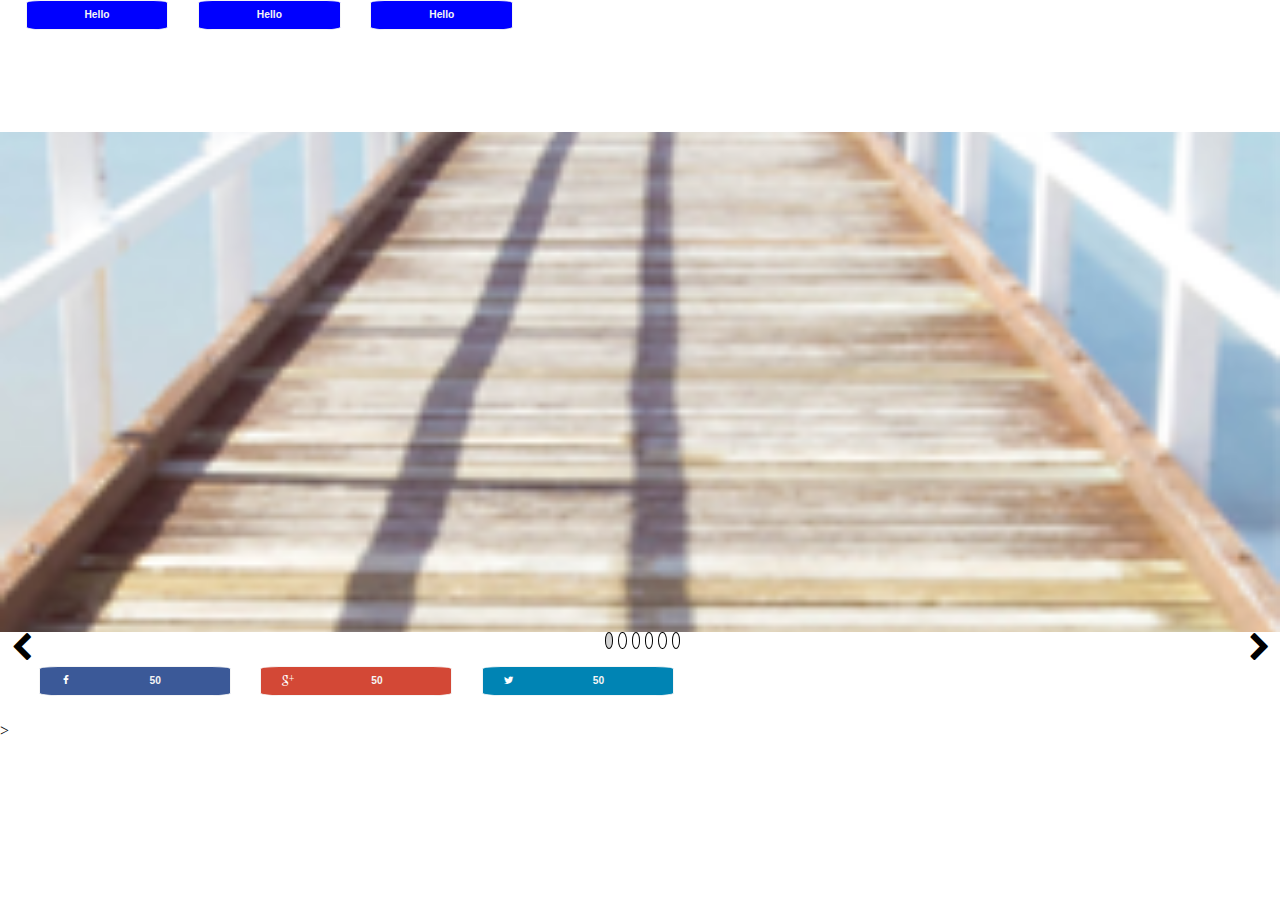
==== commit a981a1a8: "el padding 3shan amir myz3lsh" ====
--- a/index.html
+++ b/index.html
@@ -14,7 +14,7 @@
 <div class="mybutton">Hello</div>
 
 
-	<div class="myslider" data-show-slides=1  data-arrows='true' data-dots='true'>
+	<div class="myslider" data-show-slides=1  data-arrows='true' data-dots='true' auto-play='false'>
 	<!-- data-arrows='true' data-dots='true' -->
 <!-- 	 		<div class='slider_nav'><i class='prev icon-left-circle'></i><i class='next icon-right-circle'></i></div>
  -->
--- a/css/soha.css
+++ b/css/soha.css
@@ -1,186 +1,249 @@
-.myslider{
-	overflow: hidden;
-	position: relative;
-}
-
-*{
-	padding: 0 0 ;
-	margin:  0 0;
-}
-.images_container{
-	position: relative;
-	transition: right .7s;
-	right: 0;
-}
-
-.slide{
-	float: left;
-	height: 500px;
-	background-size: cover;
-	background-position: 50%;
-	display: inline;
-/*	margin-left: 1%;*/
-}
-
-s
-.clear{
-	clear: both;
-}
-
-.slider_nav{
-	text-align: center;
-	margin-top: 10px;
-	position: absolute;
-    top: 40%;
-    width: 100%;
-    z-index: 1000;
-}
-
-button{
-	font-size: 20px;
-}
-
-.button--secondary{
-	background: white;
-	color: red;
-}
+.myslider {
+  overflow: hidden;
+  position: relative;
+}
+
+* {
+  padding: 0 0;
+  margin: 0 0;
+}
+
+.images_container {
+  position: relative;
+  transition: right .7s;
+  right: 0;
+}
+
+.slide {
+  float: left;
+  height: 500px;
+  background-size: cover;
+  background-position: 50%;
+  display: inline;
+  /*	margin-left: 1%;*/
+}
+
+.clear {
+  clear: both;
+}
+
+.slider_nav {
+  text-align: center;
+  margin-top: 10px;
+  position: absolute;
+  top: 40%;
+  width: 100%;
+  z-index: 1000;
+
+}
+
+.button--secondary {
+  background: white;
+  color: red;
+}
+
+
 /*css of dots */
-ol{
-        list-style= none;
-        width:100%;
-    }
-    ol li{
-        background: #888;
-        border-radius: 50%;
-        display: inline-block;
-        width:20px;
-        height:20px;
-        cursor: pointer;
-    }
-
-.mybutton{
-	display:block;
-    width:11%;
-    height:10%;
-    line-height:28px;
-    border: 1px solid;
-	vertical-align: middle;
-    border-radius: 10% ;
-    color:#f5f5f5;
-    text-align:center;
-    text-decoration:none;
-    background: blue;
-    font-size:0.8vw;
-    font-weight:bold;
-    font-family: 'Lato', sans-serif;
-
-}
-
- .mybutton--center{
-	margin-left: auto;
- 	margin-right: auto;
- 	background-color: #0099CC;
- 	margin-bottom: 1%;
- }
-
-
-
-button.facebook{
-	background-color: #3b5998;
-}
-button.twitter{
-	background-color: #0084b4;
-}
-button.google{
-	background-color: #d34836;
+
+ol {
+  list-style=none;
+  width: 100%;
+}
+
+ol li {
+  background: #888;
+  border-radius: 50%;
+  display: inline-block;
+  width: 20px;
+  height: 20px;
+  cursor: pointer;
+}
+
+.mybutton {
+  width: 11%;
+  height: 10%;
+  line-height: 28px;
+  border: 1px solid;
+  vertical-align: middle;
+  border-radius: 10%;
+  color: #f5f5f5;
+  text-align: center;
+  text-decoration: none;
+  background: blue;
+  font-size: 0.8vw;
+  font-weight: bold;
+  font-family: 'Lato', sans-serif;
+  display: inline-block;
+  margin-left: 2%;
+  margin-bottom: 8%;
+}
+
+.mybutton--center {
+  margin-left: auto;
+  margin-right: auto;
+  background-color: #0099CC;
+  margin-bottom: 1%;
+}
+
+.mybutton.facebook {
+  background-color: #3b5998;
+  width: 15%;
+}
+
+.mybutton.twitter {
+  background-color: #0084b4;
+  width: 15%;
+}
+
+.mybutton.google {
+  background-color: #d34836;
+  width: 15%;
+}
+
+.mybutton:hover {
+  border-radius: 4px;
+  border: 1px solid black;
+  /*change border color*/
+  overflow: auto;
 }
 
 i.white {
-	color:white;
-	float: left;
-}
-.button-span{
-	margin-left: 8px;
-}
-
-.slider-right-button1{
-	height: 30px;
-	width: 30px;
-	border:1px solid black;
-	border-radius: 50%;
-	opacity: 0.5;
-	background-color: grey;
-	margin-left: 10px;
-
-}
-.slider-left-button1{
-
-}
-i.icon-right-circle{
-/*	background-color: white;
-*/	font-size: 30px;
-
-	color: white;
-
-
-	/*position: absolute;
+  color: white;
+  float: left;
+  margin-left: 10%;
+}
+
+.button-span {
+  margin-left: 8px;
+}
+
+.slider-right-button1 {
+  height: 30px;
+  width: 30px;
+  border: 1px solid black;
+  border-radius: 50%;
+  opacity: 0.5;
+  background-color: grey;
+  margin-left: 10px;
+}
+
+.slider-left-button1 {}
+
+i.icon-right-circle {
+  /*	background-color: white;
+*/
+  font-size: 30px;
+  color: white;
+  margin-right: 10%
+  /*position: absolute;
 	left:75%;
 	transform: translateX(-50%);
 	-webkit-transform: translateX(-50%);*/
-
-}
-i.icon-left-circle{
-/*	background-color: white;
-*/	font-size: 30px;
-
-	color: white;
-
-	/*position: absolute;
+}
+
+i.icon-left-circle {
+  /*	background-color: white;
+*/
+  font-size: 30px;
+  margin-left: 10%;
+  color: white;
+  /*position: absolute;
 	left:75%;
 	transform: translateX(-50%);
 	-webkit-transform: translateX(-50%);*/
-
-}
-i.icon-right-open{
-	font-size: 30px;
-}
-
-i.icon-left-open{
-	font-size: 30px;
-}
-.arrows-holder{
-	 position:relative;
-	 opacity: 0.5;
-
-}
+}
+
+i.icon-right-open {
+  font-size: 30px;
+}
+
+i.icon-left-open {
+  font-size: 30px;
+}
+
+.arrows-holder {
+  position: relative;
+  opacity: 0.5;
+}
+
 
 /******* css of dots ****/
-.ol-dots{	 
-        display: inline;
-        margin-top: 10px;
-        
-    }
- .li-dots{
-        background: #f5f5f0;
-        border: 2px solid #000;
-        border-radius: 100%;
-        display: inline-block;
-        width:0.5%;
-        height:15px;
-        cursor: pointer;
-        margin-left: 5px;
-    }
-    .wrapper {
-        text-align: center;
-        position: relative;
-        border-top: 1px;
-    }
+
+.ol-dots {
+  display: inline;
+  margin-top: 10px;
+}
+
+.li-dots {
+  background: #FFF;
+  border: 1px solid #000;
+  border-radius: 100%;
+  display: inline-block;
+  width: 0.5%;
+  height: 15px;
+  cursor: pointer;
+  margin-left: 5px;
+}
+
+.li-dots:hover {
+  text-shadow: 1px 1px 1px #555;
+  overflow: auto;
+  cursor: pointer;
+}
+
+.wrapper {
+  text-align: center;
+  position: relative;
+  border-top: 1px;
+}
+
+
 /*   end of dots css*/
-.prev{
-	display: inline;
-	float: left;
-}
-.next{
-	display: inline;
-	float: right;
-}+
+.prev {
+  display: inline;
+  float: left;
+}
+
+.prev:hover {
+  text-shadow: 2px 2px 2px #555;
+  overflow: auto;
+  cursor: pointer;
+}
+
+.prev:active, .prev:focus {}
+
+.next {
+  display: inline;
+  float: right;
+}
+
+.next:hover {
+  text-shadow: 2px 2px 2px #555;
+  overflow: auto;
+  cursor: pointer;
+}
+
+.tags {
+  width: 150%;
+  margin-bottom: 8%;
+}
+
+.box-header {
+  /*border-bottom: 1px solid #aac7ef;*/
+  padding-bottom: 5px;
+  display: table;
+  width: 100%;
+}
+
+.left-cell {
+  display: table-cell;
+  vertical-align: baseline;
+}
+
+.right-cell {
+  display: table-cell;
+  vertical-align: top;
+  text-align: start;
+  width: 80%;
+}
